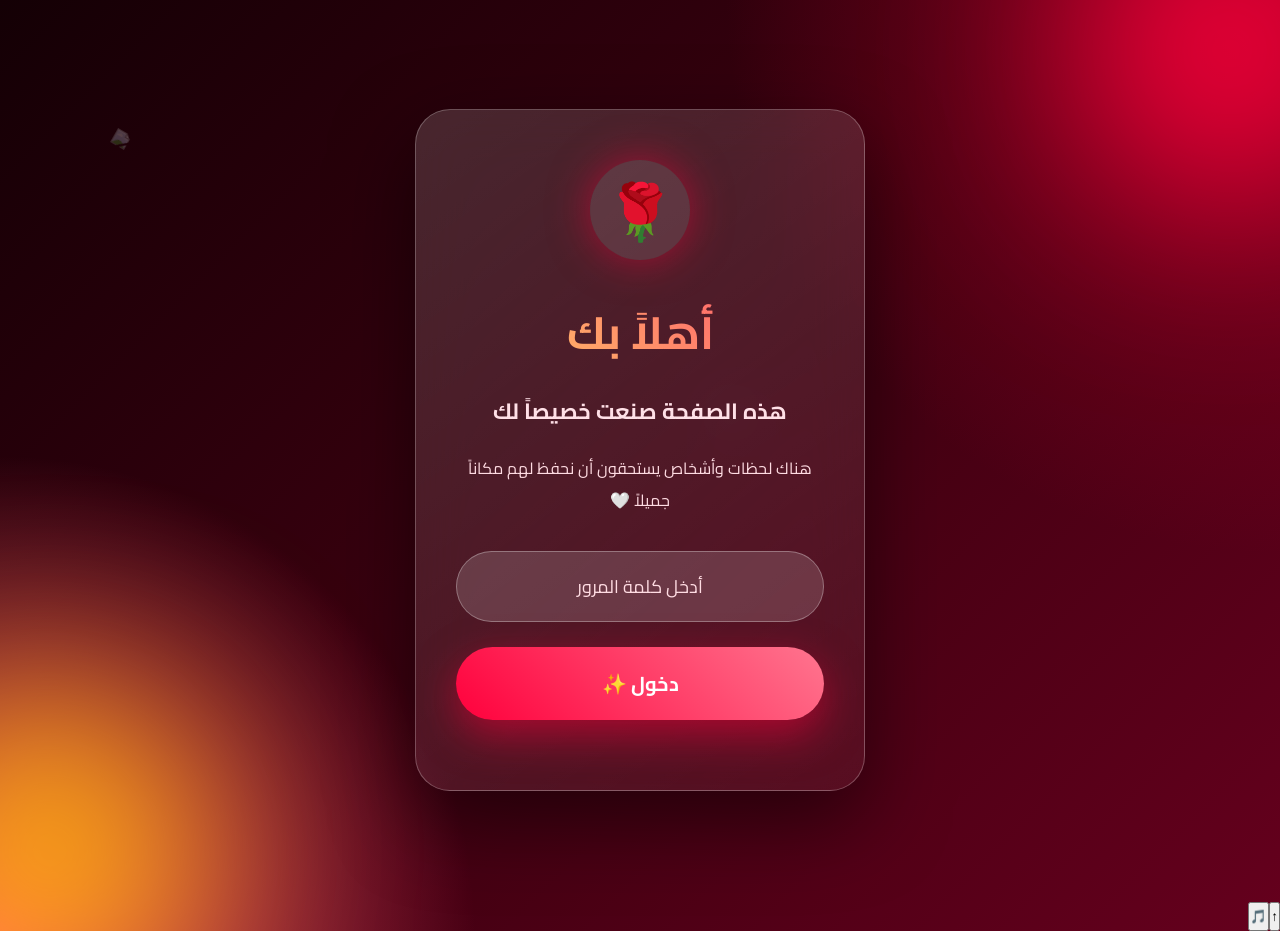
==== index.html @ 2ee4ba19 "Add files via upload" ====
<!doctype html>
<html lang="ar" dir="rtl">
  <head>
    <meta charset="UTF-8" />

    <meta name="viewport" content="width=device-width, initial-scale=1.0" />

    <title>إلى شخص مميز 🤍</title>

    <!-- CSS -->

    <link rel="stylesheet" href="style.css" />

    <!-- Google Font -->

    <link rel="preconnect" href="https://fonts.googleapis.com" />

    <link rel="preconnect" href="https://fonts.gstatic.com" crossorigin />

    <link
      href="https://fonts.googleapis.com/css2?family=Cairo:wght@300;400;600;700;900&display=swap"
      rel="stylesheet"
    />
  </head>

  <body>
    <!-- Loading Screen -->

    <div class="loading">
      <div class="loader-heart">❤️</div>

      <h2>لحظة واحدة...</h2>

      <p>نحضر لك شيئاً مميزاً 🤍</p>
    </div>

    <!-- Background Effects -->

    <div class="particles"></div>

    <div class="flowers">
      <img src="images/rose.png" class="flower flower1" />

      <img src="images/rose.png" class="flower flower2" />

      <img src="images/flower.png" class="flower flower3" />
    </div>

    <!-- Flying Hearts -->

    <div class="hearts"></div>

    <!-- Login Section -->

    <main class="login-container">
      <div class="login-card">
        <div class="logo">🌹</div>

        <h1>أهلاً بك</h1>

        <h3>هذه الصفحة صنعت خصيصاً لك</h3>

        <p>هناك لحظات وأشخاص يستحقون أن نحفظ لهم مكاناً جميلاً 🤍</p>

        <div class="input-box">
          <input type="password" id="password" placeholder="أدخل كلمة المرور" />
        </div>

        <button id="enterBtn">دخول ✨</button>

        <span id="error"> </span>
      </div>
    </main>

    <!-- JavaScript -->

    <script src="script.js"></script>
  </body>
</html>
---- style.css ----
/* =====================================
        Global Settings
===================================== */


*{

    margin:0;
    padding:0;
    box-sizing:border-box;

    font-family:"Cairo",sans-serif;

}


html{

    scroll-behavior:smooth;

}


body{

    min-height:100vh;

    background:

    radial-gradient(circle at top right,#8b001f,transparent 35%),

    radial-gradient(circle at bottom left,#ff4d6d,transparent 30%),

    linear-gradient(

        135deg,

        #140005,

        #3d0010,

        #65001d

    );


    color:white;

    overflow-x:hidden;

}




/* =====================================
        Selection
===================================== */


::selection{

    background:#ffb703;

    color:#000;

}





/* =====================================
        Loading Screen
===================================== */


.loading{

    position:fixed;

    inset:0;

    background:

    linear-gradient(

    135deg,

    #120006,

    #8b001f

    );


    display:flex;

    flex-direction:column;

    justify-content:center;

    align-items:center;


    z-index:9999;


    animation:hideLoading 1s ease 3s forwards;

}



.loader-heart{

    font-size:80px;

    animation:

    heartbeat 1s infinite;

}



.loading h2{

    margin-top:20px;

    font-size:35px;

}



.loading p{

    margin-top:10px;

    color:#ffd6dd;

}





@keyframes heartbeat{


    0%{

        transform:scale(1);

    }


    50%{

        transform:scale(1.2);

    }


    100%{

        transform:scale(1);

    }


}




@keyframes hideLoading{


    to{

        opacity:0;

        visibility:hidden;

    }


}





/* =====================================
        Floating Hearts
===================================== */


.hearts{

    position:fixed;

    width:100%;

    height:100%;

    top:0;

    left:0;

    pointer-events:none;

    overflow:hidden;

    z-index:-1;

}



.heart{

    position:absolute;

    bottom:-50px;

    color:#fff;

    opacity:.7;


    animation:floatHeart linear infinite;


}



@keyframes floatHeart{


    from{

        transform:

        translateY(0)

        rotate(0deg);


        opacity:0;


    }



    20%{

        opacity:1;

    }




    to{

        transform:

        translateY(-120vh)

        rotate(360deg);



        opacity:0;


    }


}








/* =====================================
        Particles Background
===================================== */


.particles::before,
.particles::after{


    content:"";

    position:fixed;


    width:300px;

    height:300px;


    border-radius:50%;


    filter:blur(100px);


    z-index:-2;



}



.particles::before{


    background:#ff003c;


    top:-100px;

    right:-100px;


    animation:moveGlow 8s infinite alternate;


}




.particles::after{


    background:#ffb703;


    bottom:-100px;

    left:-100px;


    animation:moveGlow 10s infinite alternate;


}




@keyframes moveGlow{


    from{

        transform:translate(0);

    }


    to{

        transform:translate(80px,-50px);

    }


}






/* =====================================
        Flower Images
===================================== */


.flowers img{


    position:fixed;


    width:180px;


    opacity:.25;


    z-index:-1;


}




.flower1{

    top:10%;

    left:-40px;

    transform:rotate(30deg);


}



.flower2{


    bottom:5%;

    right:-50px;


    transform:rotate(-40deg);


}




.flower3{


    top:45%;

    left:50%;


    width:100px!important;


}
/* =====================================
        Navbar
===================================== */


.navbar{

    width:90%;

    position:fixed;

    top:25px;

    left:50%;

    transform:translateX(-50%);


    display:flex;

    justify-content:space-between;

    align-items:center;


    padding:18px 35px;


    background:rgba(255,255,255,.08);


    backdrop-filter:blur(20px);


    border:1px solid rgba(255,255,255,.15);


    border-radius:50px;


    z-index:1000;


    box-shadow:

    0 10px 40px rgba(0,0,0,.3);


}



.nav-logo{

    font-size:35px;


    animation:rotateRose 5s infinite linear;


}



@keyframes rotateRose{


    from{

        transform:rotate(0);

    }


    to{

        transform:rotate(360deg);

    }


}




.navbar ul{


    display:flex;


    list-style:none;


    gap:35px;


}




.navbar li{


    cursor:pointer;


    font-size:17px;


    color:#ffe5ea;


    transition:.3s;


}




.navbar li:hover{


    color:#ffb703;


    transform:translateY(-3px);


}







/* =====================================
        Hero Section
===================================== */


.hero{


    min-height:100vh;


    display:flex;


    align-items:center;


    justify-content:center;


    text-align:center;


    padding:120px 20px 50px;


}




.hero-content{


    max-width:900px;


    animation:heroShow 1.5s ease;


}




.hero-content span{


    display:inline-block;


    padding:10px 25px;


    border-radius:50px;


    background:rgba(255,255,255,.12);


    border:1px solid rgba(255,255,255,.2);


    color:#ffd166;


    font-size:18px;


    margin-bottom:30px;


}




.hero h1{


    font-size:70px;


    line-height:1.3;


    font-weight:900;


    background:linear-gradient(

    45deg,

    #fff,

    #ffd166,

    #ff4d6d

    );


    -webkit-background-clip:text;


    color:transparent;


}



.hero p{


    margin-top:30px;


    font-size:22px;


    color:#ffdce3;


    line-height:2;


}



.hero a{


    display:inline-block;


    margin-top:45px;


    padding:18px 45px;


    border-radius:50px;


    text-decoration:none;


    color:white;


    background:

    linear-gradient(

    45deg,

    #ff003c,

    #ff758f

    );


    font-size:18px;


    box-shadow:

    0 15px 40px rgba(255,0,60,.4);


    transition:.4s;


}




.hero a:hover{


    transform:translateY(-8px) scale(1.05);


    box-shadow:

    0 25px 60px rgba(255,0,60,.6);


}




@keyframes heroShow{


    from{

        opacity:0;

        transform:translateY(80px);


    }


    to{

        opacity:1;

        transform:translateY(0);


    }


}








/* =====================================
        Glass Effect General
===================================== */


.counter-section,
.messages,
.gallery,
.surprise{


    width:90%;


    margin:auto;


    padding:100px 0;


}




/* =====================================
        Birthday Counter
===================================== */


.counter-section{

    text-align:center;

}



.counter-section h2{

    font-size:45px;

    margin-bottom:20px;


    color:#ffd166;

}



.counter-section > p{

    max-width:700px;

    margin:auto;

    color:#ffdce3;

    font-size:20px;

    line-height:2;

}





.counter-box{


    margin-top:60px;


    display:grid;


    grid-template-columns:

    repeat(6,1fr);


    gap:20px;


}



.time{


    padding:35px 15px;


    background:

    rgba(255,255,255,.1);


    backdrop-filter:blur(20px);



    border-radius:25px;


    border:

    1px solid rgba(255,255,255,.2);



    box-shadow:


    0 20px 50px rgba(0,0,0,.25);



    transition:.4s;


}




.time:hover{


    transform:

    translateY(-15px)

    scale(1.05);



    background:

    rgba(255,255,255,.18);



}




.time h3{


    font-size:45px;


    color:#fff;


    text-shadow:


    0 0 20px #ff4d6d;


}



.time span{


    display:block;


    margin-top:10px;


    color:#ffd166;


    font-size:18px;


}







/* =====================================
        Messages Section
===================================== */


.messages h2,
.gallery h2,
.surprise h2{


    text-align:center;


    font-size:45px;


    margin-bottom:60px;


    color:#ffd166;


}




.message-grid{


    display:grid;


    grid-template-columns:

    repeat(auto-fit,minmax(280px,1fr));


    gap:35px;


}





.message-card{


    padding:40px;


    min-height:260px;



    display:flex;


    flex-direction:column;


    justify-content:center;


    align-items:center;


    text-align:center;



    background:


    linear-gradient(

    145deg,

    rgba(255,255,255,.15),

    rgba(255,255,255,.05)

    );



    border-radius:30px;



    border:

    1px solid rgba(255,255,255,.2);



    backdrop-filter:blur(20px);



    transition:.5s;



    box-shadow:


    0 20px 40px rgba(0,0,0,.25);


}




.message-card:hover{


    transform:

    translateY(-15px)

    rotate(2deg);



    box-shadow:


    0 30px 70px rgba(255,0,60,.3);


}





.message-card h3{


    font-size:50px;


    margin-bottom:25px;


}




.message-card p{


    font-size:19px;


    color:#ffe6eb;


    line-height:2;


}





/* =====================================
        Gallery
===================================== */


.gallery-container{


    display:grid;


    grid-template-columns:

    repeat(auto-fit,minmax(250px,1fr));


    gap:30px;


}




.gallery-container img{


    width:100%;


    height:350px;


    object-fit:cover;


    border-radius:30px;



    border:

    3px solid rgba(255,255,255,.2);



    transition:.5s;



    box-shadow:


    0 20px 50px rgba(0,0,0,.4);



}





.gallery-container img:hover{


    transform:


    scale(1.08);


    border-color:#ffd166;



}





/* =====================================
        Surprise Gift
===================================== */


.surprise{

    text-align:center;

}



.gift{


    width:170px;

    height:170px;


    margin:50px auto;



    display:flex;


    justify-content:center;


    align-items:center;



    font-size:90px;


    cursor:pointer;



    background:

    linear-gradient(

    145deg,

    #ff003c,

    #8b001f

    );



    border-radius:35px;



    box-shadow:


    0 30px 60px rgba(255,0,60,.4);



    transition:.5s;



    animation:

    giftFloat 3s infinite ease-in-out;



}





.gift:hover{


    transform:

    scale(1.15)

    rotate(5deg);



}




@keyframes giftFloat{


    0%,100%{

        transform:translateY(0);

    }


    50%{

        transform:translateY(-20px);

    }


}







.hidden-message{


    display:none;


    max-width:750px;


    margin:40px auto;


    padding:45px;



    background:

    rgba(255,255,255,.12);



    border-radius:30px;


    backdrop-filter:blur(25px);



    border:

    1px solid rgba(255,255,255,.25);



    animation:

    messageShow .8s ease;


}



.hidden-message p{


    font-size:22px;


    line-height:2.2;


    color:#ffe8ed;



}



@keyframes messageShow{


    from{


        opacity:0;


        transform:scale(.7);


    }


    to{


        opacity:1;


        transform:scale(1);


    }


}







/* =====================================
        Footer
===================================== */


footer{


    text-align:center;


    padding:40px;


    background:

    rgba(0,0,0,.2);



    color:#ffdce3;


    font-size:18px;


}






/* =====================================
        Mobile Responsive
===================================== */



@media(max-width:900px){



.navbar{


    width:95%;


    padding:15px 20px;


}



.navbar ul{


    gap:15px;


}



.navbar li{


    font-size:13px;


}




.hero h1{


    font-size:45px;


}




.hero p{


    font-size:17px;


}





.counter-box{


    grid-template-columns:

    repeat(3,1fr);


}




}





@media(max-width:600px){



.navbar{


    display:none;


}




.hero{


    padding-top:80px;


}



.hero h1{


    font-size:34px;


}



.hero-content span{


    font-size:14px;


}




.counter-box{


    grid-template-columns:

    repeat(2,1fr);


}



.time{


    padding:25px 10px;


}



.time h3{


    font-size:35px;


}



.counter-section h2,
.messages h2,
.gallery h2,
.surprise h2{


    font-size:32px;


}




.message-card{


    padding:30px 20px;


}




.gallery-container img{


    height:280px;


}



.gift{


    width:130px;


    height:130px;


    font-size:65px;


}



.hidden-message p{


    font-size:18px;


}



}






/* =====================================
        Smooth Animation
===================================== */


section{


    animation:

    sectionFade 1s ease;


}




@keyframes sectionFade{


    from{


        opacity:0;


        transform:translateY(50px);


    }



    to{


        opacity:1;


        transform:translateY(0);


    }


}
/* =====================================
        Login Page Design
===================================== */


.login-container{

    min-height:100vh;

    display:flex;

    justify-content:center;

    align-items:center;

    padding:30px;

}



.login-card{

    width:450px;

    padding:50px 40px;

    text-align:center;


    background:

    linear-gradient(

    145deg,

    rgba(255,255,255,.15),

    rgba(255,255,255,.05)

    );


    backdrop-filter:blur(25px);


    border-radius:35px;


    border:

    1px solid rgba(255,255,255,.25);



    box-shadow:

    0 30px 80px rgba(0,0,0,.5);



    animation:

    loginShow 1.2s ease;



}



@keyframes loginShow{


from{

opacity:0;

transform:

translateY(80px)

scale(.8);

}


to{


opacity:1;

transform:

translateY(0)

scale(1);


}


}





.logo{


    width:100px;

    height:100px;

    margin:auto;


    display:flex;

    justify-content:center;

    align-items:center;



    font-size:55px;



    border-radius:50%;


    background:

    rgba(255,255,255,.1);



    box-shadow:

    0 0 40px rgba(255,0,60,.5);



    animation:

    logoPulse 2s infinite;


}





@keyframes logoPulse{


50%{

transform:scale(1.1);

}


}






.login-card h1{


    margin-top:30px;


    font-size:45px;



    background:

    linear-gradient(

    45deg,

    #ffd166,

    #ff4d6d

    );


    -webkit-background-clip:text;

    color:transparent;



}



.login-card h3{


    margin-top:15px;


    color:#ffe0e7;


    font-size:22px;


}



.login-card p{


    margin-top:20px;


    line-height:2;


    color:#ffdce3;


}





.input-box{


    margin-top:35px;


}



.input-box input{


    width:100%;


    padding:18px 25px;


    border:none;


    outline:none;


    border-radius:50px;



    background:

    rgba(255,255,255,.15);



    color:white;


    font-size:18px;


    text-align:center;



    border:

    1px solid rgba(255,255,255,.3);



}



.input-box input::placeholder{


color:#ffdce3;


}







#enterBtn{


    width:100%;


    margin-top:25px;


    padding:18px;


    border:none;


    border-radius:50px;


    cursor:pointer;


    font-size:20px;


    font-weight:bold;



    color:white;



    background:

    linear-gradient(

    45deg,

    #ff003c,

    #ff758f

    );



    box-shadow:

    0 15px 40px rgba(255,0,60,.5);



    transition:.4s;


}





#enterBtn:hover{


    transform:

    translateY(-7px);



    box-shadow:

    0 25px 60px rgba(255,0,60,.7);


}





#error{


display:block;


margin-top:20px;


font-size:18px;


}
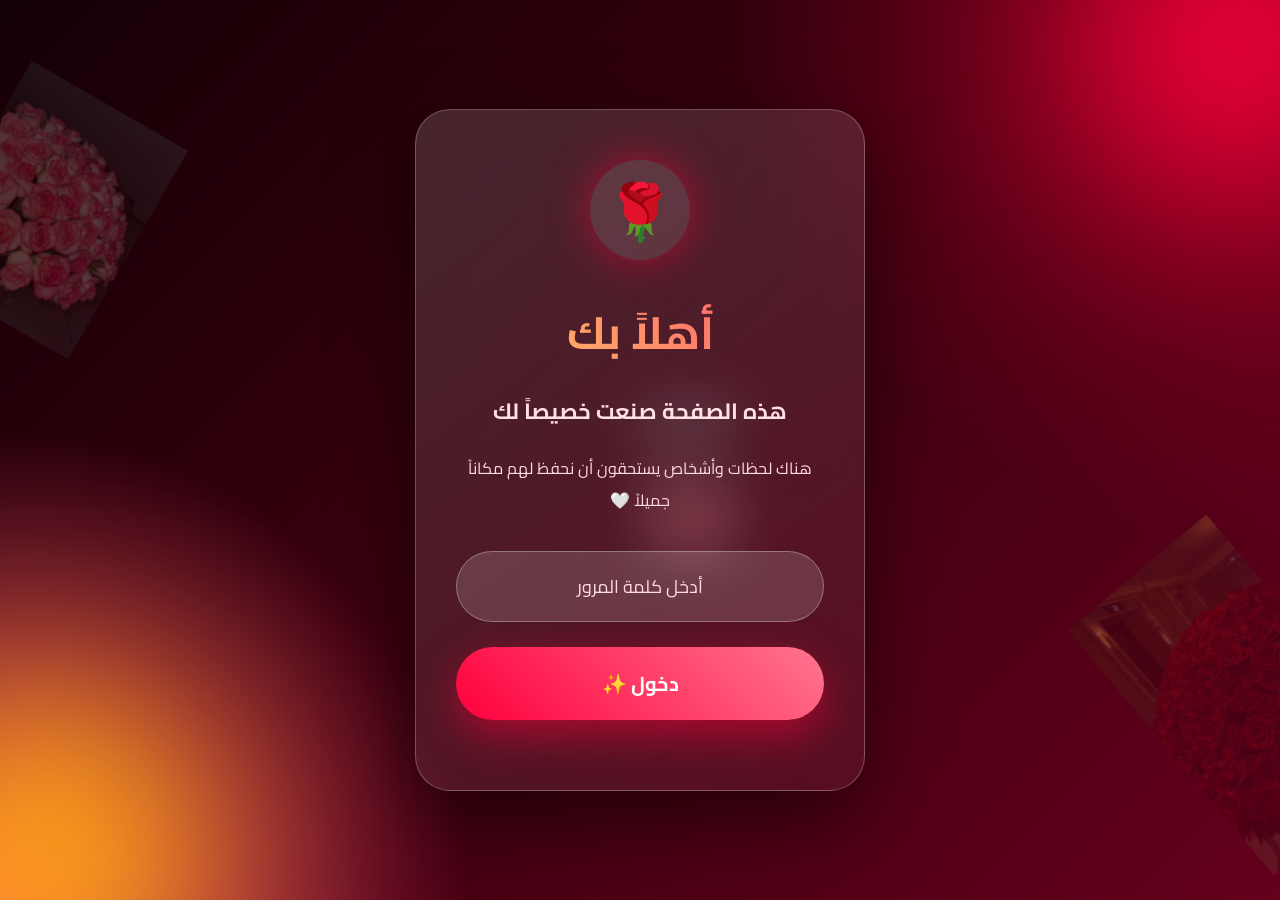
==== commit 9daac1ec: "Add files via upload" ====
--- a/index.html
+++ b/index.html
@@ -39,11 +39,11 @@
     <div class="particles"></div>
 
     <div class="flowers">
-      <img src="images/rose.png" class="flower flower1" />
+      <img src="images/download (1).jpg" class="flower1" />
 
-      <img src="images/rose.png" class="flower flower2" />
+      <img src="images/download (2).jpg" class="flower2" />
 
-      <img src="images/flower.png" class="flower flower3" />
+      <img src="images/download (4).jpg" class="flower4" />
     </div>
 
     <!-- Flying Hearts -->
--- a/style.css
+++ b/style.css
@@ -440,7 +440,7 @@
 
 
 
-.flower3{
+.flower4{
 
 
     top:45%;
